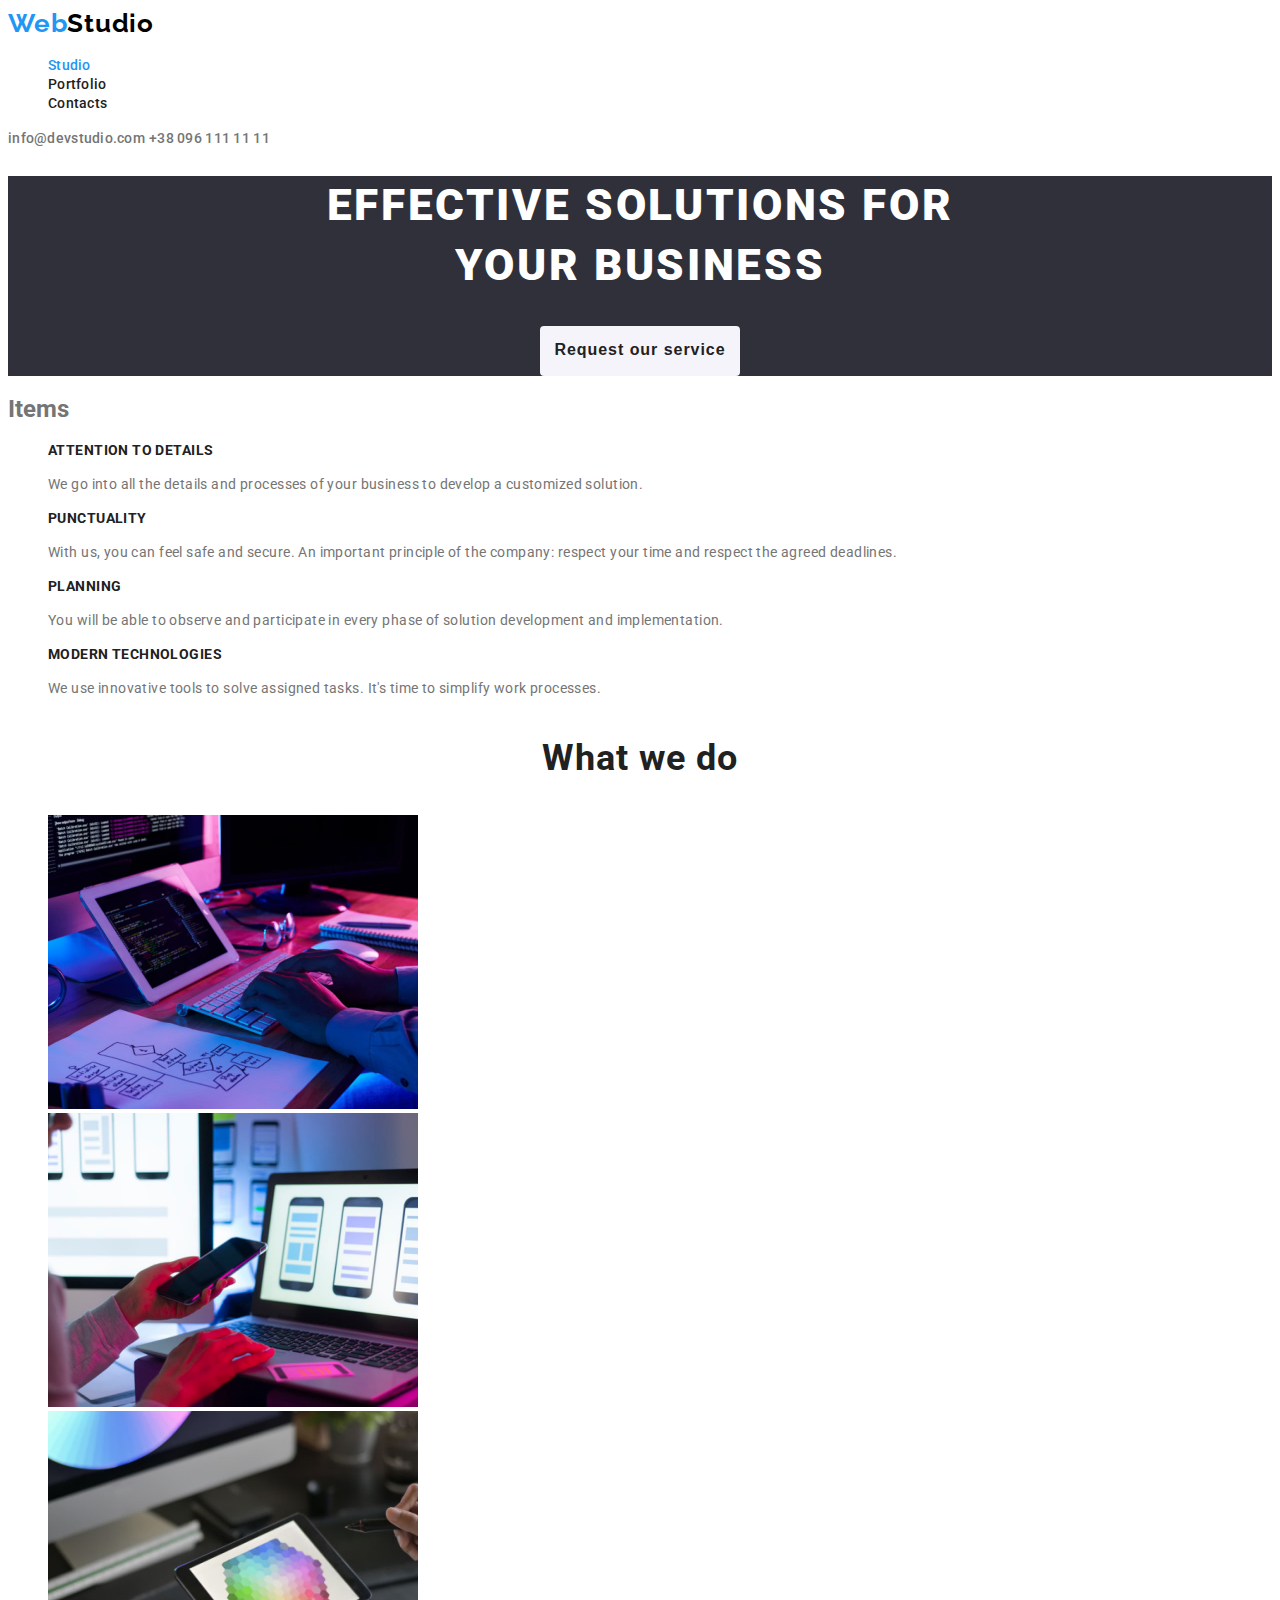
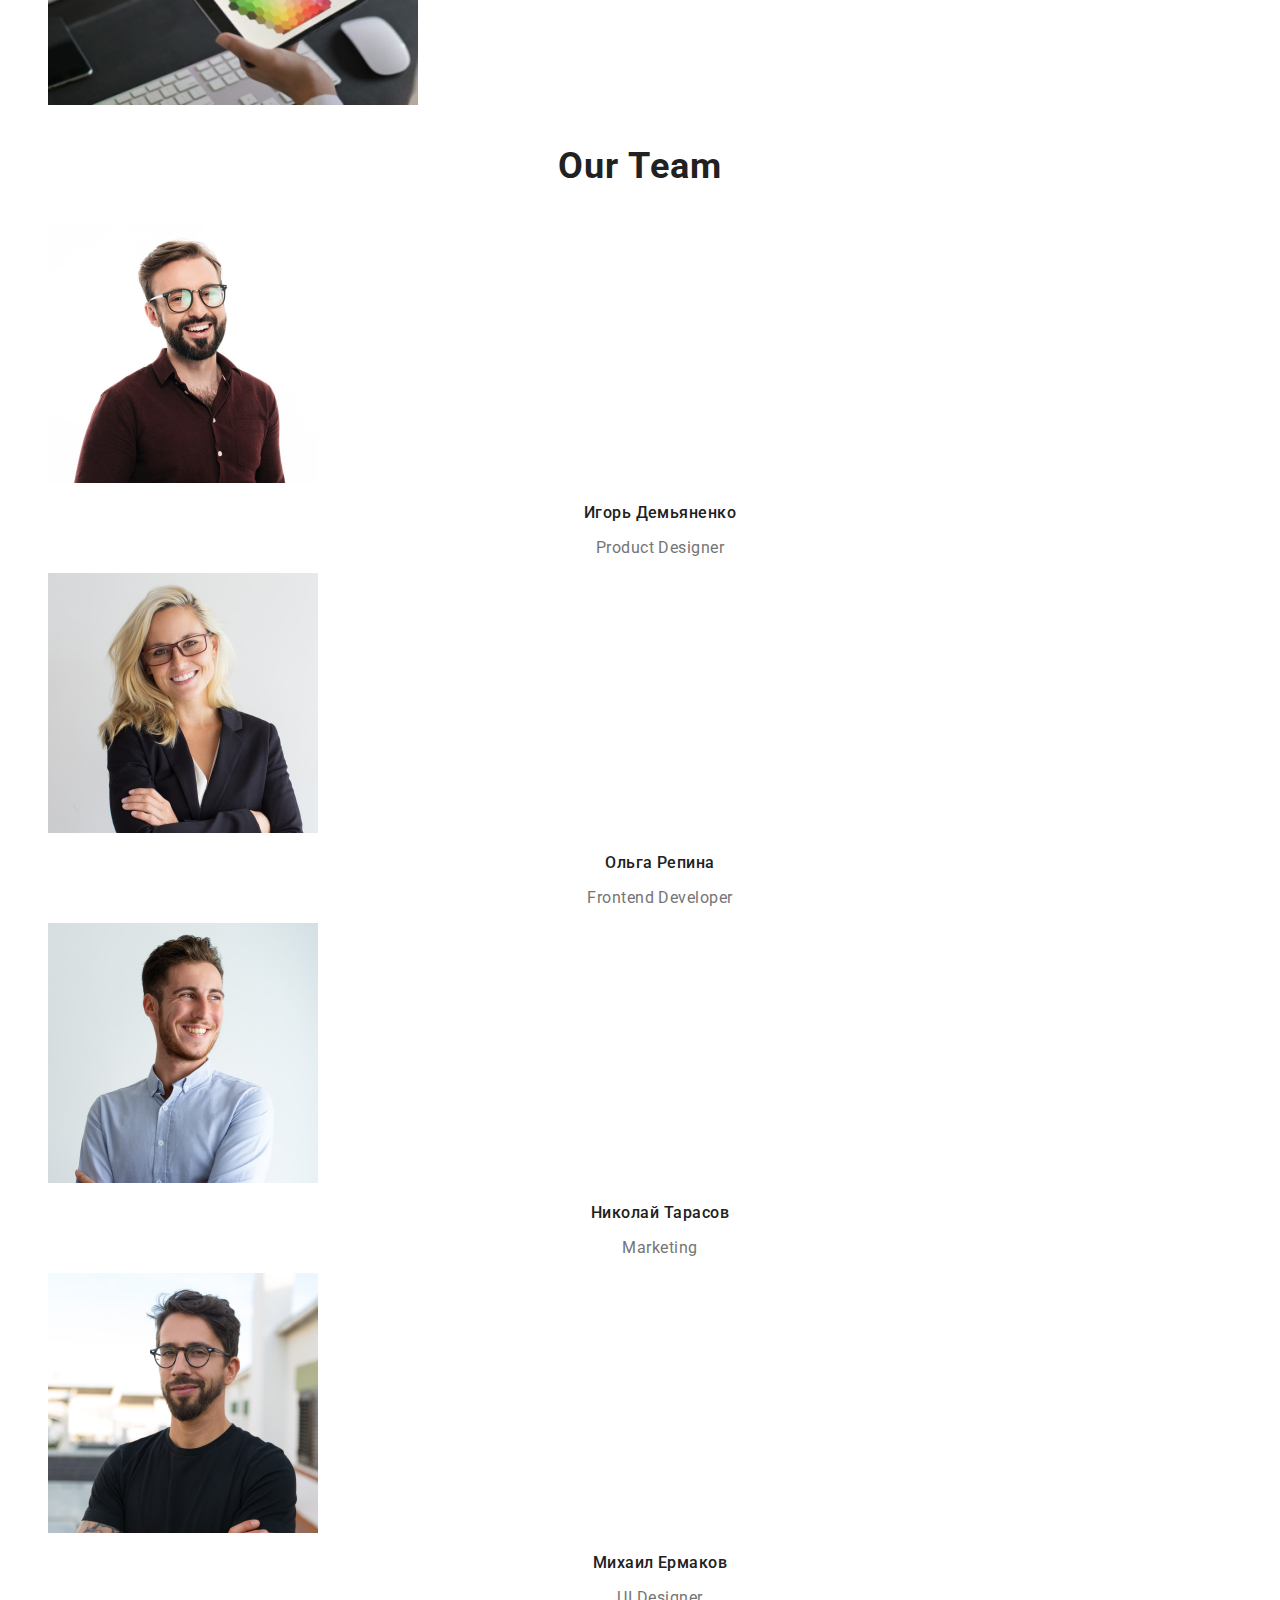
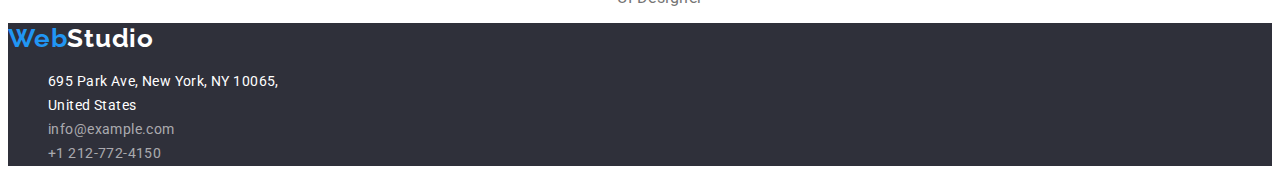
==== index.html @ 669754b2 "were created files for this project" ====
<!DOCTYPE html>
<html lang="en">
  <head>
    <meta charset="UTF-8" />
    <meta http-equiv="X-UA-Compatible" content="IE=edge" />
    <meta name="viewport" content="width=device-width, initial-scale=1.0" />
    <title>Main</title>
    <link
      href="https://fonts.googleapis.com/css2?family=Raleway:wght@700&family=Roboto:wght@400;500;700;900&display=swap"
      rel="stylesheet"
    />
    <link rel="stylesheet" href="./css/styles.css" />
  </head>
  <body>
    <header>
      <nav class="nav-bar">
        <a href="/" class="logo link">Web<span class="studio-top">Studio</span></a>
        <ul class="nav-pages list">
          <li><a href="" class="link current">Studio</a></li>
          <li><a href="./portfolio.html" class="link">Portfolio</a></li>
          <li><a href="" class="link">Contacts</a></li>
        </ul>
      </nav>
      <div class="contacts">
        <a href="mailto:info@devstudio.com" class="link">info@devstudio.com</a>
        <a href="tel:+380961111111" class="link">+38 096 111 11 11</a>
      </div>
    </header>
    <main>
      <div>
        <section class="solutions">
          <h1 class="solutions-title">EFFECTIVE SOLUTIONS FOR <br />YOUR BUSINESS</h1>
          <button type="button" class="btn-service">Request our service</button>
        </section>
      </div>
      <section>
        <h2>Items</h2>
        <ul class="list">
          <li>
            <h3 class="items-title">ATTENTION TO DETAILS</h3>
            <p class="items-description">
              We go into all the details and processes of your business to develop a customized
              solution.
            </p>
          </li>
          <li>
            <h3 class="items-title">PUNCTUALITY</h3>
            <p class="items-description">
              With us, you can feel safe and secure. An important principle of the company: respect
              your time and respect the agreed deadlines.
            </p>
          </li>
          <li>
            <h3 class="items-title">PLANNING</h3>
            <p class="items-description">
              You will be able to observe and participate in every phase of solution development and
              implementation.
            </p>
          </li>
          <li>
            <h3 class="items-title">MODERN TECHNOLOGIES</h3>
            <p class="items-description">
              We use innovative tools to solve assigned tasks. It's time to simplify work processes.
            </p>
          </li>
        </ul>
      </section>
      <section>
        <h2 class="heading-style">What we do</h2>
        <ul class="list">
          <li><img src="./images/pc.jpg" alt="Product Designer" width="370" height="294" /></li>
          <li><img src="./images/smart.jpg" alt="smart" width="370" height="294" /></li>
          <li><img src="./images/tab.jpg" alt="tablet" width="370" height="294" /></li>
        </ul>
      </section>
      <section>
        <h2 class="heading-style">Our Team</h2>
        <ul class="team list">
          <li class="person">
            <img src="./images/proddes.jpg" alt="Product Designer" width="270" height="260" />
            <h3 lang="ru" class="person-name">Игорь Демьяненко</h3>
            <p class="person-prof">Product Designer</p>
          </li>
          <li class="person">
            <img src="./images/frontdev.jpg" alt="Frontend Developer" width="270" height="260" />
            <h3 lang="ru" class="person-name">Ольга Репина</h3>
            <p class="person-prof">Frontend Developer</p>
          </li>
          <li class="person">
            <img src="./images/mark.jpg" alt="Marketing" width="270" height="260" />
            <h3 lang="ru" class="person-name">Николай Тарасов</h3>
            <p class="person-prof">Marketing</p>
          </li>
          <li class="person">
            <img src="./images/ui.jpg" alt="UI Designer" width="270" height="260" />
            <h3 lang="ru" class="person-name">Михаил Ермаков</h3>
            <p class="person-prof">UI Designer</p>
          </li>
        </ul>
      </section>
    </main>
    <footer class="theme">
      <a href="/" class="logo link">Web<span class="studio-bottom">Studio</span></a>
      <address>
        <ul class="info list">
          <li>
            <a
              href="https://goo.gl/maps/yEtKt7MqqouqLtDF9"
              class="add link"
              target="_blank"
              rel="noopener noreferrer"
              >695 Park Ave, New York, NY 10065, <br />
              United States
            </a>
          </li>
          <li><a href="mailto:info@example.com" class="link">info@example.com</a></li>
          <li><a href="tel:+1212-772-4150" class="link">+1 212-772-4150</a></li>
        </ul>
      </address>
    </footer>
  </body>
</html>
---- css/styles.css ----
:root {
  --primary-background-color: #FFFFFF;
  --secondary-background-color: #2F303A;
  --primary-text-color: #757575;
  --title-text-color: #212121;
  --accent-color: #2196F3;
  --logo-color: #000000;
  --button-color:#F5F4FA;
  --footer-comments-color: rgba(255, 255, 255, 0.6);
}




/* general */

body {
  background-color: var(--primary-background-color);
  font-family: Roboto, sans-serif;
  color: var(--primary-text-color);
}

.link {
  text-decoration: none;
}

.list {
  list-style: none;
}




/* header */

.logo {
  font-family: Raleway, Arial;
  color: var(--accent-color);
  font-weight: 700;
  font-size: 26px;
  line-height: 1.19;  
  letter-spacing: 0.03em;
}

.studio-top {
  color: var(--logo-color);
}

.studio-bottom {
  color: var(--primary-background-color);
}

.nav-pages .link{
  color: var(--title-text-color);
  font-weight: 500;
  font-size: 14px;
  line-height: 1.14;
  letter-spacing: 0.02em;
}

.nav-pages .link:hover,
.nav-pages .link:focus {
  color: var(--accent-color);
}

.nav-pages .current {
  color: var(--accent-color);
}

.contacts .link{
  color: inherit;
  font-weight: 500;
  font-size: 14px;
  line-height: 1.14;
  letter-spacing: 0.02em;
}

.contacts .link:hover,
.contacts .link:focus {
  color: var(--accent-color);
}




/* main */

.solutions {
  background-color: var(--secondary-background-color);
  text-align: center;
}

.solutions-title {
  color: var(--primary-background-color);
  font-style: normal;
  font-weight: 900;
  font-size: 44px;
  line-height: 1.36;
  text-align: center;
  letter-spacing: 0.06em;
  
}

.btn-service {
  background: var(--button-color);
  color: var(--title-text-color);
  border-radius: 4px;
  cursor: pointer;
  width: 200px;
  height: 50px;
  border: 0;

  font-weight: 700;
  font-size: 16px;
  line-height: 1.88;
  text-align: center;
  letter-spacing: 0.06em;
}

.btn-service:hover,
.btn-service:focus {
  background: var(--accent-color);
  color: var(--primary-background-color);
  box-shadow: 0px 4px 4px rgba(0, 0, 0, 0.15);
}

.heading-style {
  color: var(--title-text-color);
  font-weight: 700;
  font-size: 36px;
  line-height: 1.51;
  text-align: center;
  letter-spacing: 0.03em;
}

.items-title {
  color: var(--title-text-color);
  font-weight: 700;
  font-size: 14px;
  line-height: 1.14;
  letter-spacing: 0.03em;
}

.items-description {
  font-size: 14px;
  line-height: 1.71;
  letter-spacing: 0.03em;
}

.person-name {
  color: var(--title-text-color);
  font-weight: 500;
  font-size: 16px;
  line-height: 1.19;
  letter-spacing: 0.03em;
  text-align: center;
}

.person-prof {
  font-size: 16px;
  line-height: 1.19;
  text-align: center;
  letter-spacing: 0.03em;
}





/* Portfolio main */

.btn-line .list{
  background: var(--button-color);
  color: var(--title-text-color);
  cursor: pointer;
  border-radius: 4px;
  border: 0;
  height: 38px;

  font-family: inherit;
  font-weight: 500;
  font-size: 16px;
  line-height: 1.63;
  text-align: center;
  letter-spacing: 0.03em;
}

.btn-line .list:hover,
.btn-line .list:focus {
  background: var(--accent-color);
  color: var(--primary-background-color);
  box-shadow: 0px 3px 1px rgba(0, 0, 0, 0.1), 0px 1px 2px rgba(0, 0, 0, 0.08), 0px 2px 2px rgba(0, 0, 0, 0.12);
}

.btn-all {width: 73px;}

.btn-web {width: 128px;}

.btn-apps {width: 145px;}

.btn-design {width: 103px;}

.btn-mark {width: 130px;}


.prod-name {
  color: var(--title-text-color);
  font-style: normal;
  font-weight: 700;
  font-size: 18px;
  line-height: 2;
  letter-spacing: 0.06em;
}

.prod-description {
  font-size: 16px;
  line-height: 1.88;
  letter-spacing: 0.03em;
}




/* footer */

.theme {
  background-color: var(--secondary-background-color);
}


.info .link{
  font-style: normal;
  font-size: 14px;
  line-height: 1.71;
  letter-spacing: 0.03em;
  color: var(--footer-comments-color);
}

.info .link:hover,
.info .link:focus {
  color: var(--accent-color);
}

.add.link {
  color: var(--primary-background-color);
}


/* 
Raleway weight    700
Roboto weight 400 500  700 900

color

main  color: #FFFFFF;

logo & hover, buttons       color: #2196F3; 

nav (original) &heading titles      color: #212121;

header contacts & parag & description   color: #757575;

footer contacts color: rgba(255, 255, 255, 0.6);

*/
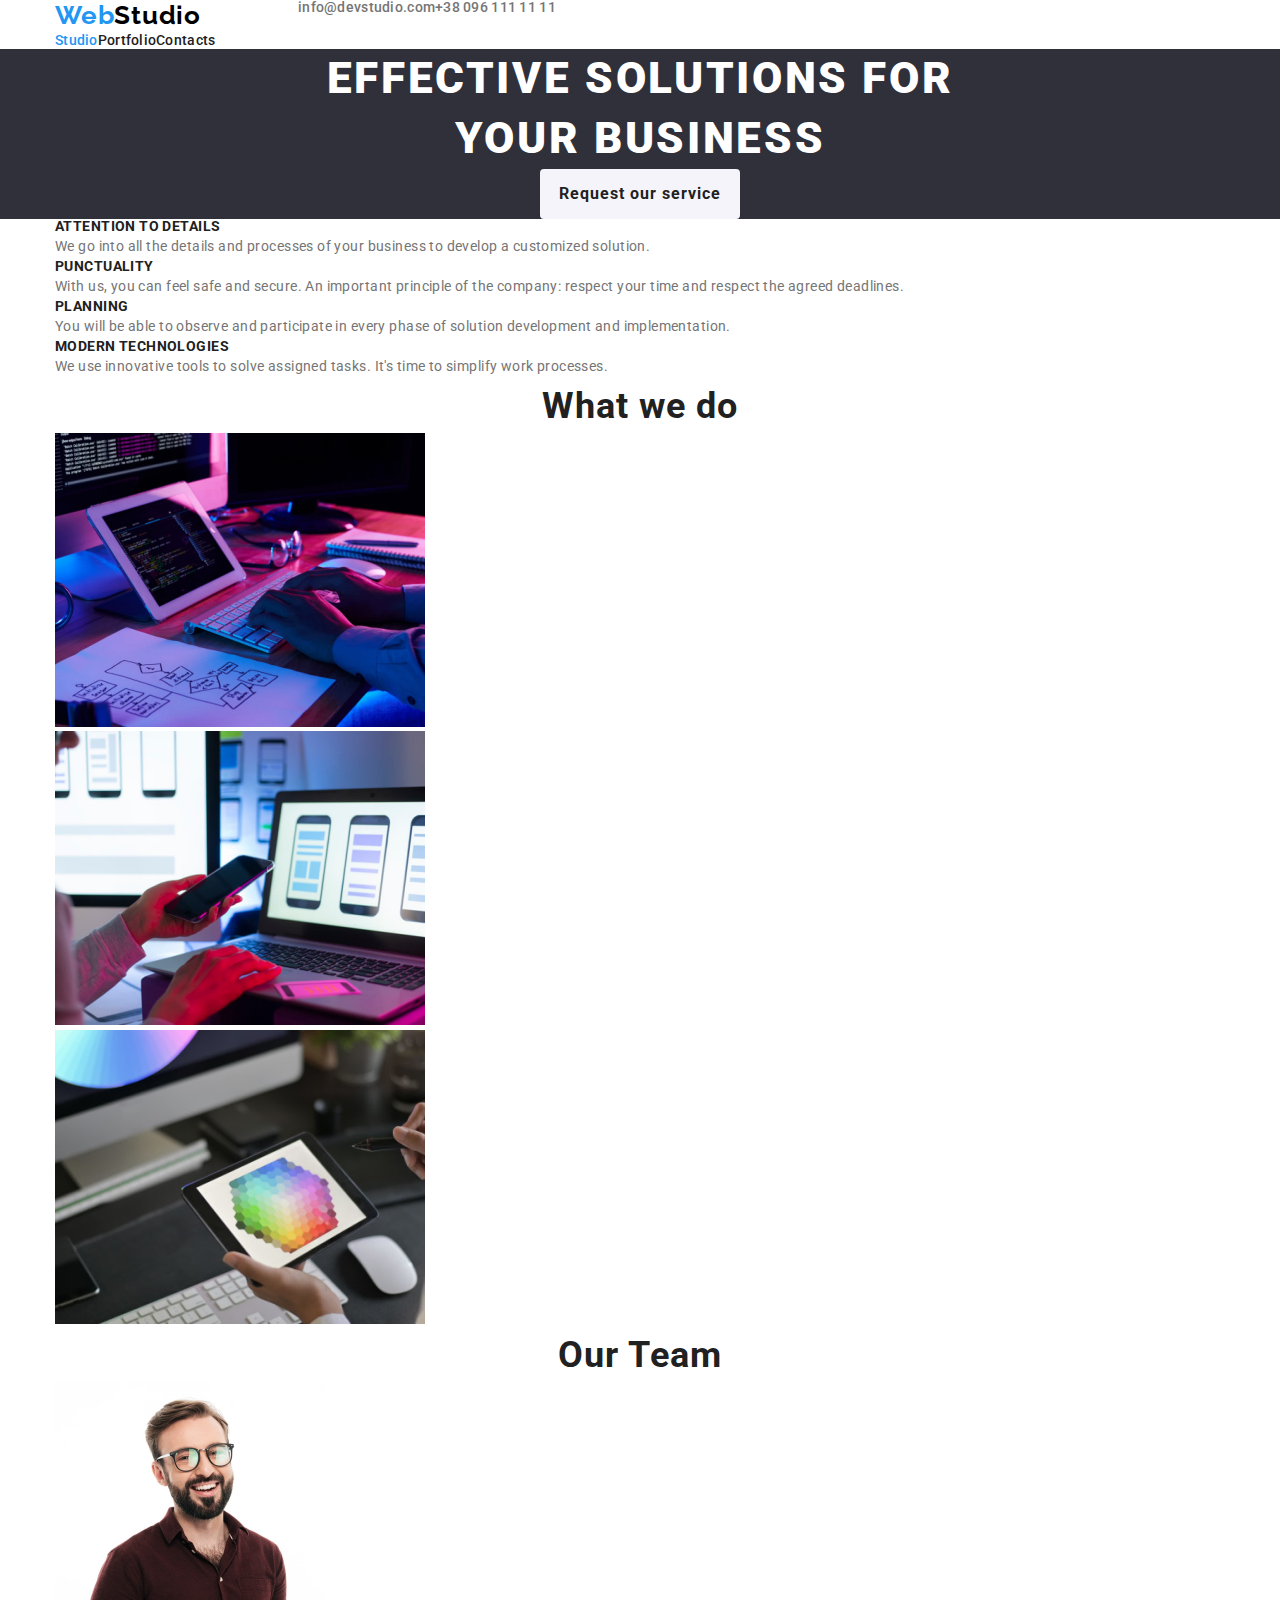
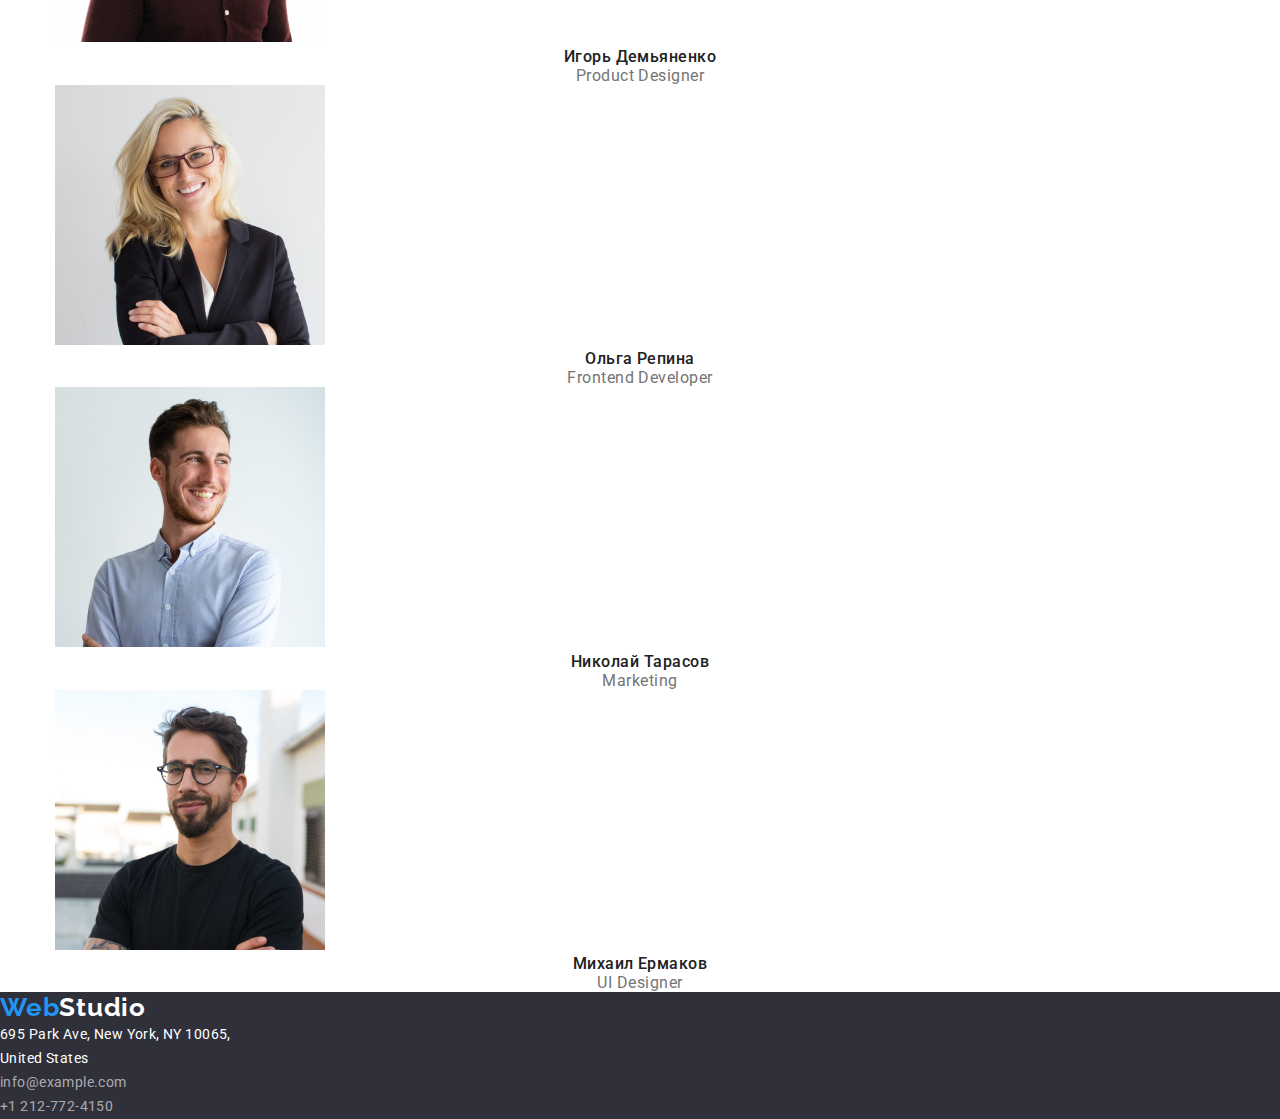
==== commit b6ca55a1: "were created flexboxes for header" ====
--- a/index.html
+++ b/index.html
@@ -9,94 +9,107 @@
       href="https://fonts.googleapis.com/css2?family=Raleway:wght@700&family=Roboto:wght@400;500;700;900&display=swap"
       rel="stylesheet"
     />
+    <link
+      rel="stylesheet"
+      href="https://cdn.jsdelivr.net/npm/modern-normalize@1.1.0/modern-normalize.min.css"
+    />
     <link rel="stylesheet" href="./css/styles.css" />
   </head>
   <body>
-    <header>
-      <nav class="nav-bar">
-        <a href="/" class="logo link">Web<span class="studio-top">Studio</span></a>
-        <ul class="nav-pages list">
-          <li><a href="" class="link current">Studio</a></li>
-          <li><a href="./portfolio.html" class="link">Portfolio</a></li>
-          <li><a href="" class="link">Contacts</a></li>
-        </ul>
-      </nav>
-      <div class="contacts">
-        <a href="mailto:info@devstudio.com" class="link">info@devstudio.com</a>
-        <a href="tel:+380961111111" class="link">+38 096 111 11 11</a>
+    <header class="header-panel">
+      <div class="header-nav container">
+        <nav class="nav-bar">
+          <a href="/" class="logo link">Web<span class="studio-top">Studio</span></a>
+          <ul class="nav-pages list">
+            <li><a href="" class="link current">Studio</a></li>
+            <li><a href="./portfolio.html" class="link">Portfolio</a></li>
+            <li><a href="" class="link">Contacts</a></li>
+          </ul>
+        </nav>
+        <div class="contacts">
+          <a href="mailto:info@devstudio.com" class="link">info@devstudio.com</a>
+          <a href="tel:+380961111111" class="link">+38 096 111 11 11</a>
+        </div>
       </div>
     </header>
     <main>
-      <div>
-        <section class="solutions">
+      <div class="solutions">
+        <section class="solutions-section container">
           <h1 class="solutions-title">EFFECTIVE SOLUTIONS FOR <br />YOUR BUSINESS</h1>
           <button type="button" class="btn-service">Request our service</button>
         </section>
       </div>
       <section>
-        <h2>Items</h2>
-        <ul class="list">
-          <li>
-            <h3 class="items-title">ATTENTION TO DETAILS</h3>
-            <p class="items-description">
-              We go into all the details and processes of your business to develop a customized
-              solution.
-            </p>
-          </li>
-          <li>
-            <h3 class="items-title">PUNCTUALITY</h3>
-            <p class="items-description">
-              With us, you can feel safe and secure. An important principle of the company: respect
-              your time and respect the agreed deadlines.
-            </p>
-          </li>
-          <li>
-            <h3 class="items-title">PLANNING</h3>
-            <p class="items-description">
-              You will be able to observe and participate in every phase of solution development and
-              implementation.
-            </p>
-          </li>
-          <li>
-            <h3 class="items-title">MODERN TECHNOLOGIES</h3>
-            <p class="items-description">
-              We use innovative tools to solve assigned tasks. It's time to simplify work processes.
-            </p>
-          </li>
-        </ul>
+        <div class="container">
+          <h2 class="visually-hidden">Items</h2>
+          <ul class="list">
+            <li>
+              <h3 class="items-title">ATTENTION TO DETAILS</h3>
+              <p class="items-description">
+                We go into all the details and processes of your business to develop a customized
+                solution.
+              </p>
+            </li>
+            <li>
+              <h3 class="items-title">PUNCTUALITY</h3>
+              <p class="items-description">
+                With us, you can feel safe and secure. An important principle of the company:
+                respect your time and respect the agreed deadlines.
+              </p>
+            </li>
+            <li>
+              <h3 class="items-title">PLANNING</h3>
+              <p class="items-description">
+                You will be able to observe and participate in every phase of solution development
+                and implementation.
+              </p>
+            </li>
+            <li>
+              <h3 class="items-title">MODERN TECHNOLOGIES</h3>
+              <p class="items-description">
+                We use innovative tools to solve assigned tasks. It's time to simplify work
+                processes.
+              </p>
+            </li>
+          </ul>
+        </div>
       </section>
       <section>
-        <h2 class="heading-style">What we do</h2>
-        <ul class="list">
-          <li><img src="./images/pc.jpg" alt="Product Designer" width="370" height="294" /></li>
-          <li><img src="./images/smart.jpg" alt="smart" width="370" height="294" /></li>
-          <li><img src="./images/tab.jpg" alt="tablet" width="370" height="294" /></li>
-        </ul>
+        <div class="container">
+          <h2 class="heading-style">What we do</h2>
+          <ul class="list">
+            <li><img src="./images/pc.jpg" alt="Product Designer" width="370" height="294" /></li>
+            <li><img src="./images/smart.jpg" alt="smart" width="370" height="294" /></li>
+            <li><img src="./images/tab.jpg" alt="tablet" width="370" height="294" /></li>
+          </ul>
+        </div>
       </section>
       <section>
-        <h2 class="heading-style">Our Team</h2>
-        <ul class="team list">
-          <li class="person">
-            <img src="./images/proddes.jpg" alt="Product Designer" width="270" height="260" />
-            <h3 lang="ru" class="person-name">Игорь Демьяненко</h3>
-            <p class="person-prof">Product Designer</p>
-          </li>
-          <li class="person">
-            <img src="./images/frontdev.jpg" alt="Frontend Developer" width="270" height="260" />
-            <h3 lang="ru" class="person-name">Ольга Репина</h3>
-            <p class="person-prof">Frontend Developer</p>
-          </li>
-          <li class="person">
-            <img src="./images/mark.jpg" alt="Marketing" width="270" height="260" />
-            <h3 lang="ru" class="person-name">Николай Тарасов</h3>
-            <p class="person-prof">Marketing</p>
-          </li>
-          <li class="person">
-            <img src="./images/ui.jpg" alt="UI Designer" width="270" height="260" />
-            <h3 lang="ru" class="person-name">Михаил Ермаков</h3>
-            <p class="person-prof">UI Designer</p>
-          </li>
-        </ul>
+        <div class="container">
+          <h2 class="heading-style">Our Team</h2>
+          <ul class="team list">
+            <li class="person">
+              <img src="./images/proddes.jpg" alt="Product Designer" width="270" height="260" />
+              <h3 lang="ru" class="person-name">Игорь Демьяненко</h3>
+              <p class="person-prof">Product Designer</p>
+            </li>
+            <li class="person">
+              <img src="./images/frontdev.jpg" alt="Frontend Developer" width="270" height="260" />
+              <h3 lang="ru" class="person-name">Ольга Репина</h3>
+              <p class="person-prof">Frontend Developer</p>
+            </li>
+            <li class="person">
+              <img src="./images/mark.jpg" alt="Marketing" width="270" height="260" />
+              <h3 lang="ru" class="person-name">Николай Тарасов</h3>
+              <p class="person-prof">Marketing</p>
+            </li>
+            <li class="person">
+              <img src="./images/ui.jpg" alt="UI Designer" width="270" height="260" />
+              <h3 lang="ru" class="person-name">Михаил Ермаков</h3>
+              <p class="person-prof">UI Designer</p>
+            </li>
+          </ul>
+        </div>
       </section>
     </main>
     <footer class="theme">
--- a/css/styles.css
+++ b/css/styles.css
@@ -20,6 +20,38 @@
   color: var(--primary-text-color);
 }
 
+h1,
+h2,
+h3,
+h4,
+h5,
+h6,
+p {
+  margin-top: 0;
+  margin-bottom: 0;
+}
+
+ul,
+ol {
+  margin-top: 0;
+  margin-bottom: 0;
+  padding-left: 0;
+}
+
+.visually-hidden {
+  position: absolute;
+  width: 1px;
+  height: 1px;
+  margin: -1px;
+  border: 0;
+  padding: 0;
+
+  white-space: nowrap;
+  clip-path: inset(100%);
+  clip: rect(0 0 0 0);
+  overflow: hidden;
+}
+
 .link {
   text-decoration: none;
 }
@@ -28,6 +60,22 @@
   list-style: none;
 }
 
+.container {
+  width: 1200px;
+  padding-left: 15px;
+  padding-right: 15px;
+  margin-left: auto;
+  margin-right: auto;
+}
+
+/* button {
+  cursor: pointer;
+}
+
+img {
+  display: block;
+} */
+
 
 
 
@@ -40,6 +88,8 @@
   font-size: 26px;
   line-height: 1.19;  
   letter-spacing: 0.03em;
+
+  margin-right: 97px;
 }
 
 .studio-top {
@@ -50,6 +100,15 @@
   color: var(--primary-background-color);
 }
 
+.header-nav {
+  display: flex;
+}
+
+.nav-pages {
+  display: flex;
+
+}
+
 .nav-pages .link{
   color: var(--title-text-color);
   font-weight: 500;
@@ -65,6 +124,10 @@
 
 .nav-pages .current {
   color: var(--accent-color);
+}
+
+.contacts {
+  display: flex;
 }
 
 .contacts .link{
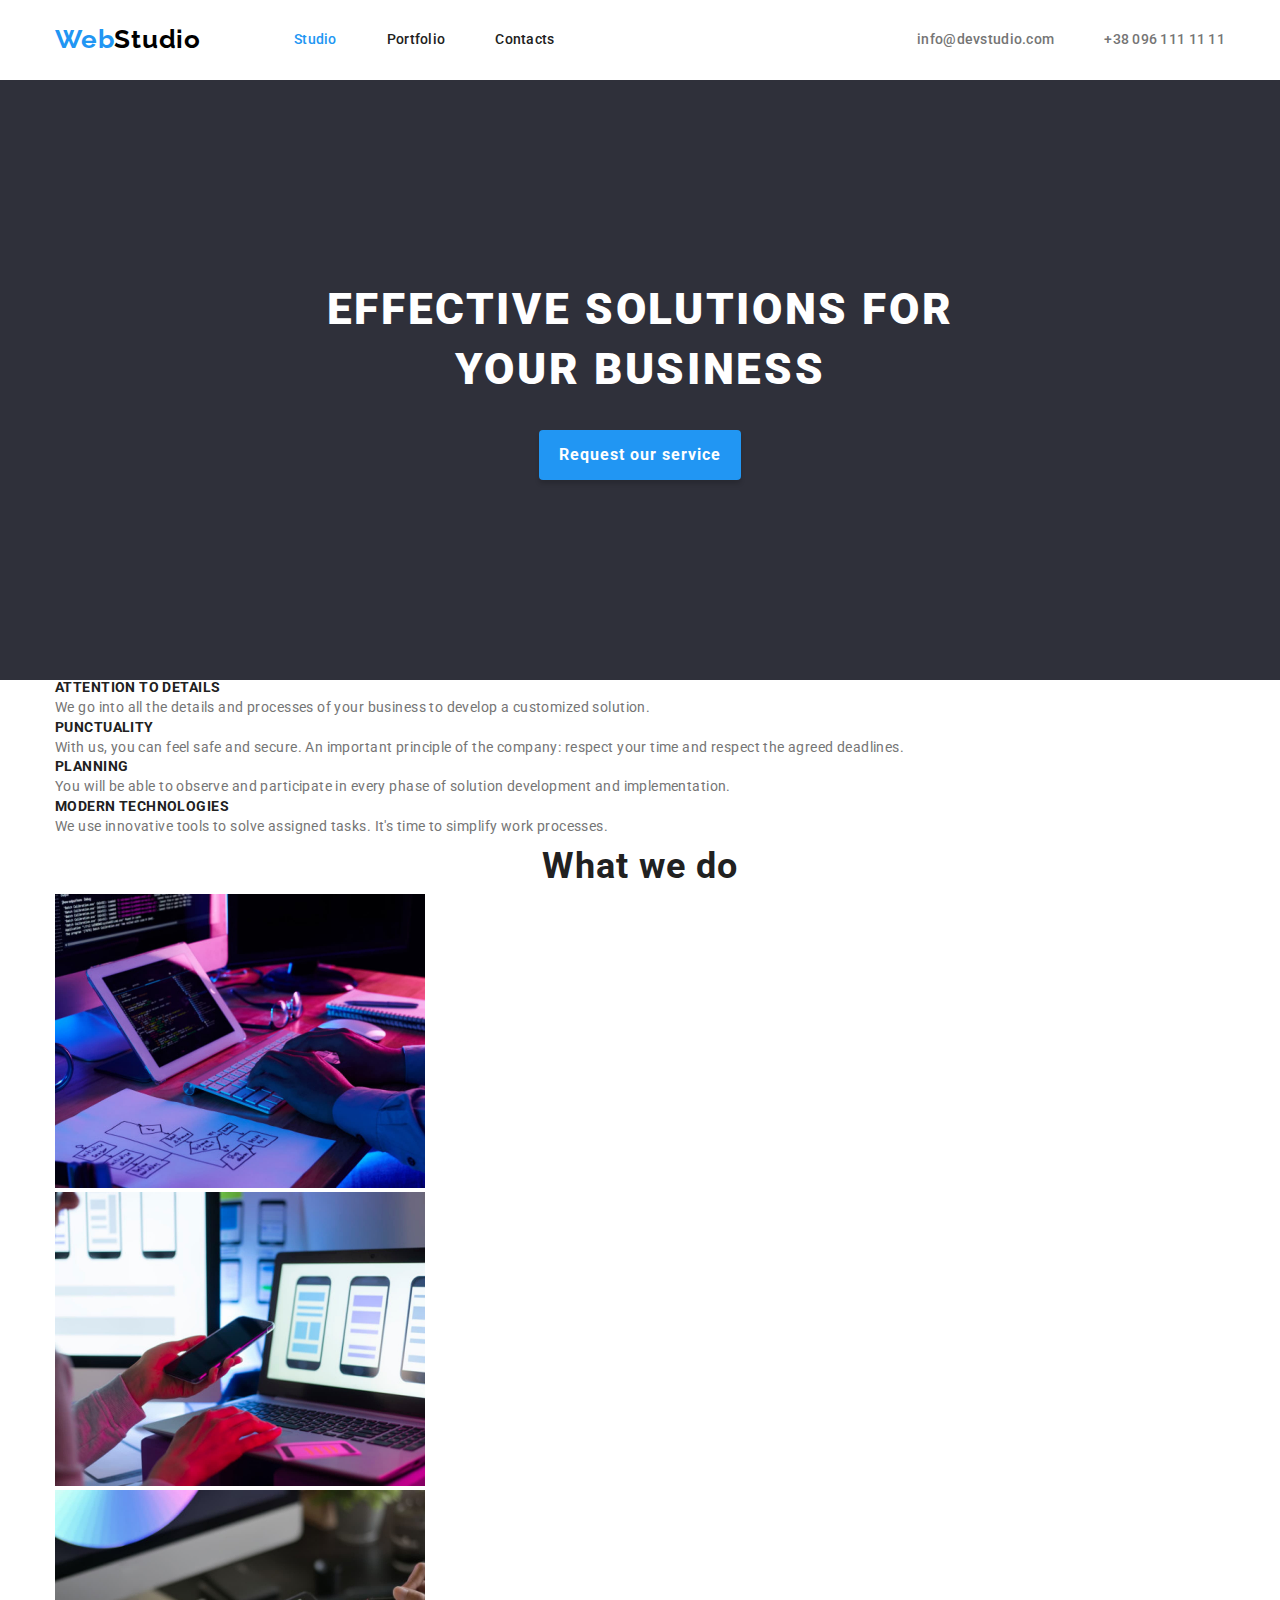
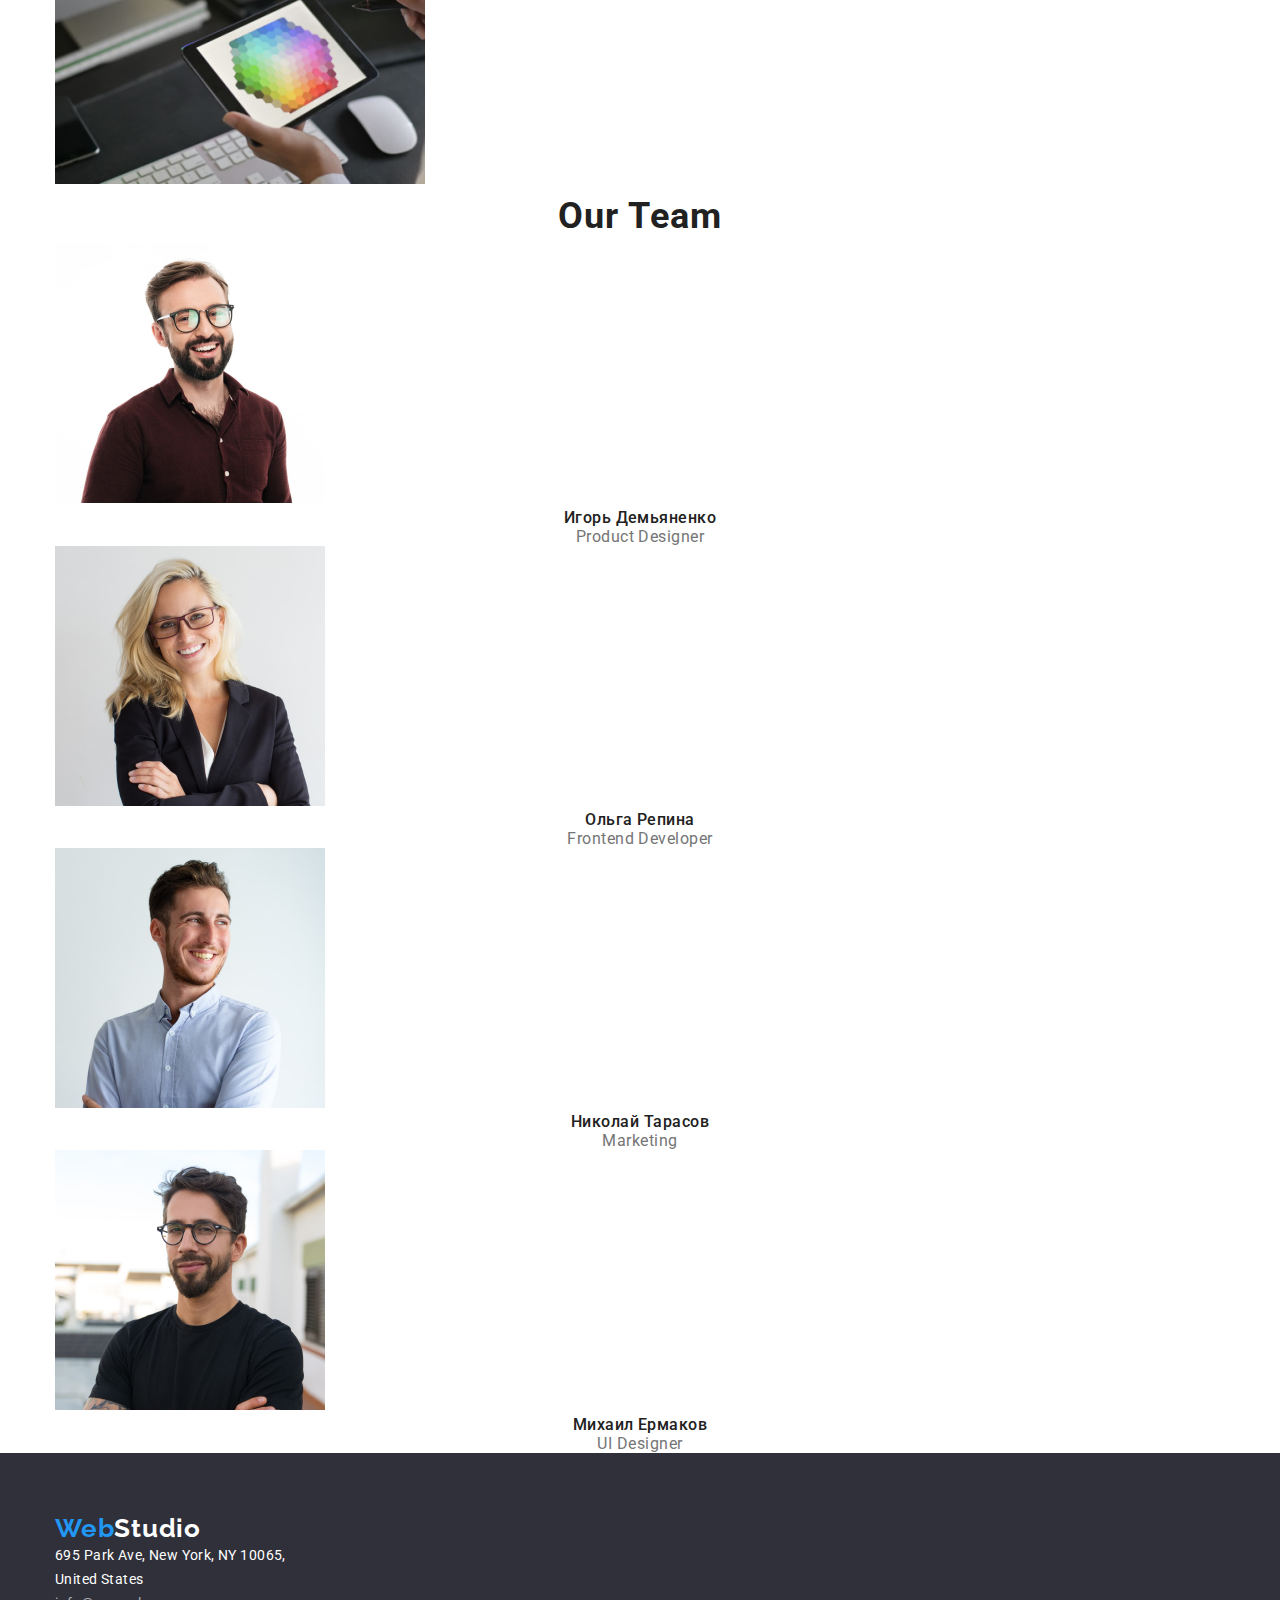
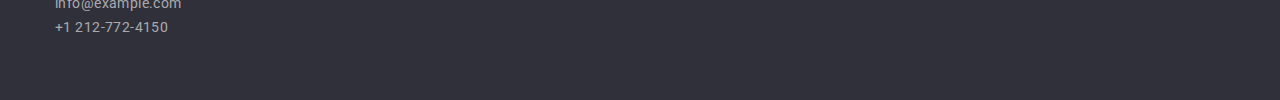
==== commit d0ec8074: "were updated header and footer" ====
--- a/index.html
+++ b/index.html
@@ -21,21 +21,25 @@
         <nav class="nav-bar">
           <a href="/" class="logo link">Web<span class="studio-top">Studio</span></a>
           <ul class="nav-pages list">
-            <li><a href="" class="link current">Studio</a></li>
-            <li><a href="./portfolio.html" class="link">Portfolio</a></li>
-            <li><a href="" class="link">Contacts</a></li>
+            <li class="nav-item"><a href="" class="link current">Studio</a></li>
+            <li class="nav-item"><a href="./portfolio.html" class="link">Portfolio</a></li>
+            <li class="nav-item"><a href="" class="link">Contacts</a></li>
           </ul>
         </nav>
-        <div class="contacts">
-          <a href="mailto:info@devstudio.com" class="link">info@devstudio.com</a>
-          <a href="tel:+380961111111" class="link">+38 096 111 11 11</a>
-        </div>
+        <ul class="contacts list">
+          <li class="contacts-mail">
+            <a href="mailto:info@devstudio.com" class="link">info@devstudio.com</a>
+          </li>
+          <li class="contacts-tel">
+            <a href="tel:+380961111111" class="link">+38 096 111 11 11</a>
+          </li>
+        </ul>
       </div>
     </header>
     <main>
       <div class="solutions">
         <section class="solutions-section container">
-          <h1 class="solutions-title">EFFECTIVE SOLUTIONS FOR <br />YOUR BUSINESS</h1>
+          <h1 class="solutions-title">EFFECTIVE SOLUTIONS FOR YOUR BUSINESS</h1>
           <button type="button" class="btn-service">Request our service</button>
         </section>
       </div>
@@ -112,24 +116,26 @@
         </div>
       </section>
     </main>
-    <footer class="theme">
-      <a href="/" class="logo link">Web<span class="studio-bottom">Studio</span></a>
-      <address>
-        <ul class="info list">
-          <li>
-            <a
-              href="https://goo.gl/maps/yEtKt7MqqouqLtDF9"
-              class="add link"
-              target="_blank"
-              rel="noopener noreferrer"
-              >695 Park Ave, New York, NY 10065, <br />
-              United States
-            </a>
-          </li>
-          <li><a href="mailto:info@example.com" class="link">info@example.com</a></li>
-          <li><a href="tel:+1212-772-4150" class="link">+1 212-772-4150</a></li>
-        </ul>
-      </address>
+    <footer class="footer-side">
+      <div class="footer-studio container">
+        <a href="/" class="logo link">Web<span class="studio-bottom">Studio</span></a>
+        <address>
+          <ul class="info list">
+            <li>
+              <a
+                href="https://goo.gl/maps/yEtKt7MqqouqLtDF9"
+                class="add link"
+                target="_blank"
+                rel="noopener noreferrer"
+                >695 Park Ave, New York, NY 10065, <br />
+                United States
+              </a>
+            </li>
+            <li><a href="mailto:info@example.com" class="link">info@example.com</a></li>
+            <li><a href="tel:+1212-772-4150" class="link">+1 212-772-4150</a></li>
+          </ul>
+        </address>
+      </div>
     </footer>
   </body>
 </html>
--- a/css/styles.css
+++ b/css/styles.css
@@ -4,6 +4,7 @@
   --primary-text-color: #757575;
   --title-text-color: #212121;
   --accent-color: #2196F3;
+  --accent-button-color:#188CE8;
   --logo-color: #000000;
   --button-color:#F5F4FA;
   --footer-comments-color: rgba(255, 255, 255, 0.6);
@@ -81,6 +82,12 @@
 
 /* header */
 
+.header-panel {
+  padding-top: 24px;
+  padding-bottom: 25px;
+
+}
+
 .logo {
   font-family: Raleway, Arial;
   color: var(--accent-color);
@@ -89,24 +96,22 @@
   line-height: 1.19;  
   letter-spacing: 0.03em;
 
-  margin-right: 97px;
+  margin-right: 93px;
 }
 
 .studio-top {
   color: var(--logo-color);
 }
 
-.studio-bottom {
-  color: var(--primary-background-color);
-}
-
 .header-nav {
   display: flex;
-}
+  align-items: center;
+}
+
 
 .nav-pages {
   display: flex;
-
+  align-items: center;
 }
 
 .nav-pages .link{
@@ -126,8 +131,23 @@
   color: var(--accent-color);
 }
 
+.nav-item:not(:last-child) {
+  margin-right: 50px;
+}
+
+.nav-bar {
+  display: flex;
+  align-items: center;
+}
+
 .contacts {
   display: flex;
+  align-items: center;
+  margin-left: auto;
+}
+
+.contacts-mail {
+  margin-right: 50px;
 }
 
 .contacts .link{
@@ -153,25 +173,31 @@
   text-align: center;
 }
 
+.solutions-section {
+  padding-top: 200px;
+  padding-bottom: 200px;
+  width: 696px;
+}
+
 .solutions-title {
   color: var(--primary-background-color);
   font-style: normal;
   font-weight: 900;
   font-size: 44px;
-  line-height: 1.36;
-  text-align: center;
+  line-height: 1.36; 
   letter-spacing: 0.06em;
-  
+  margin-bottom: 30px;
 }
 
 .btn-service {
-  background: var(--button-color);
-  color: var(--title-text-color);
+  background: var(--accent-color);
+  color: var(--primary-background-color);
   border-radius: 4px;
   cursor: pointer;
-  width: 200px;
-  height: 50px;
+  padding: 10px 20px;
+  box-shadow: 0px 4px 4px rgba(0, 0, 0, 0.15);
   border: 0;
+  min-width: 200px;
 
   font-weight: 700;
   font-size: 16px;
@@ -182,9 +208,7 @@
 
 .btn-service:hover,
 .btn-service:focus {
-  background: var(--accent-color);
-  color: var(--primary-background-color);
-  box-shadow: 0px 4px 4px rgba(0, 0, 0, 0.15);
+  background: var(--accent-button-color);
 }
 
 .heading-style {
@@ -286,10 +310,18 @@
 
 /* footer */
 
-.theme {
+.studio-bottom {
+  color: var(--primary-background-color);
+}
+
+.footer-side {
   background-color: var(--secondary-background-color);
 }
 
+.footer-studio {
+  padding-top: 60px;
+  padding-bottom: 60px;
+}
 
 .info .link{
   font-style: normal;
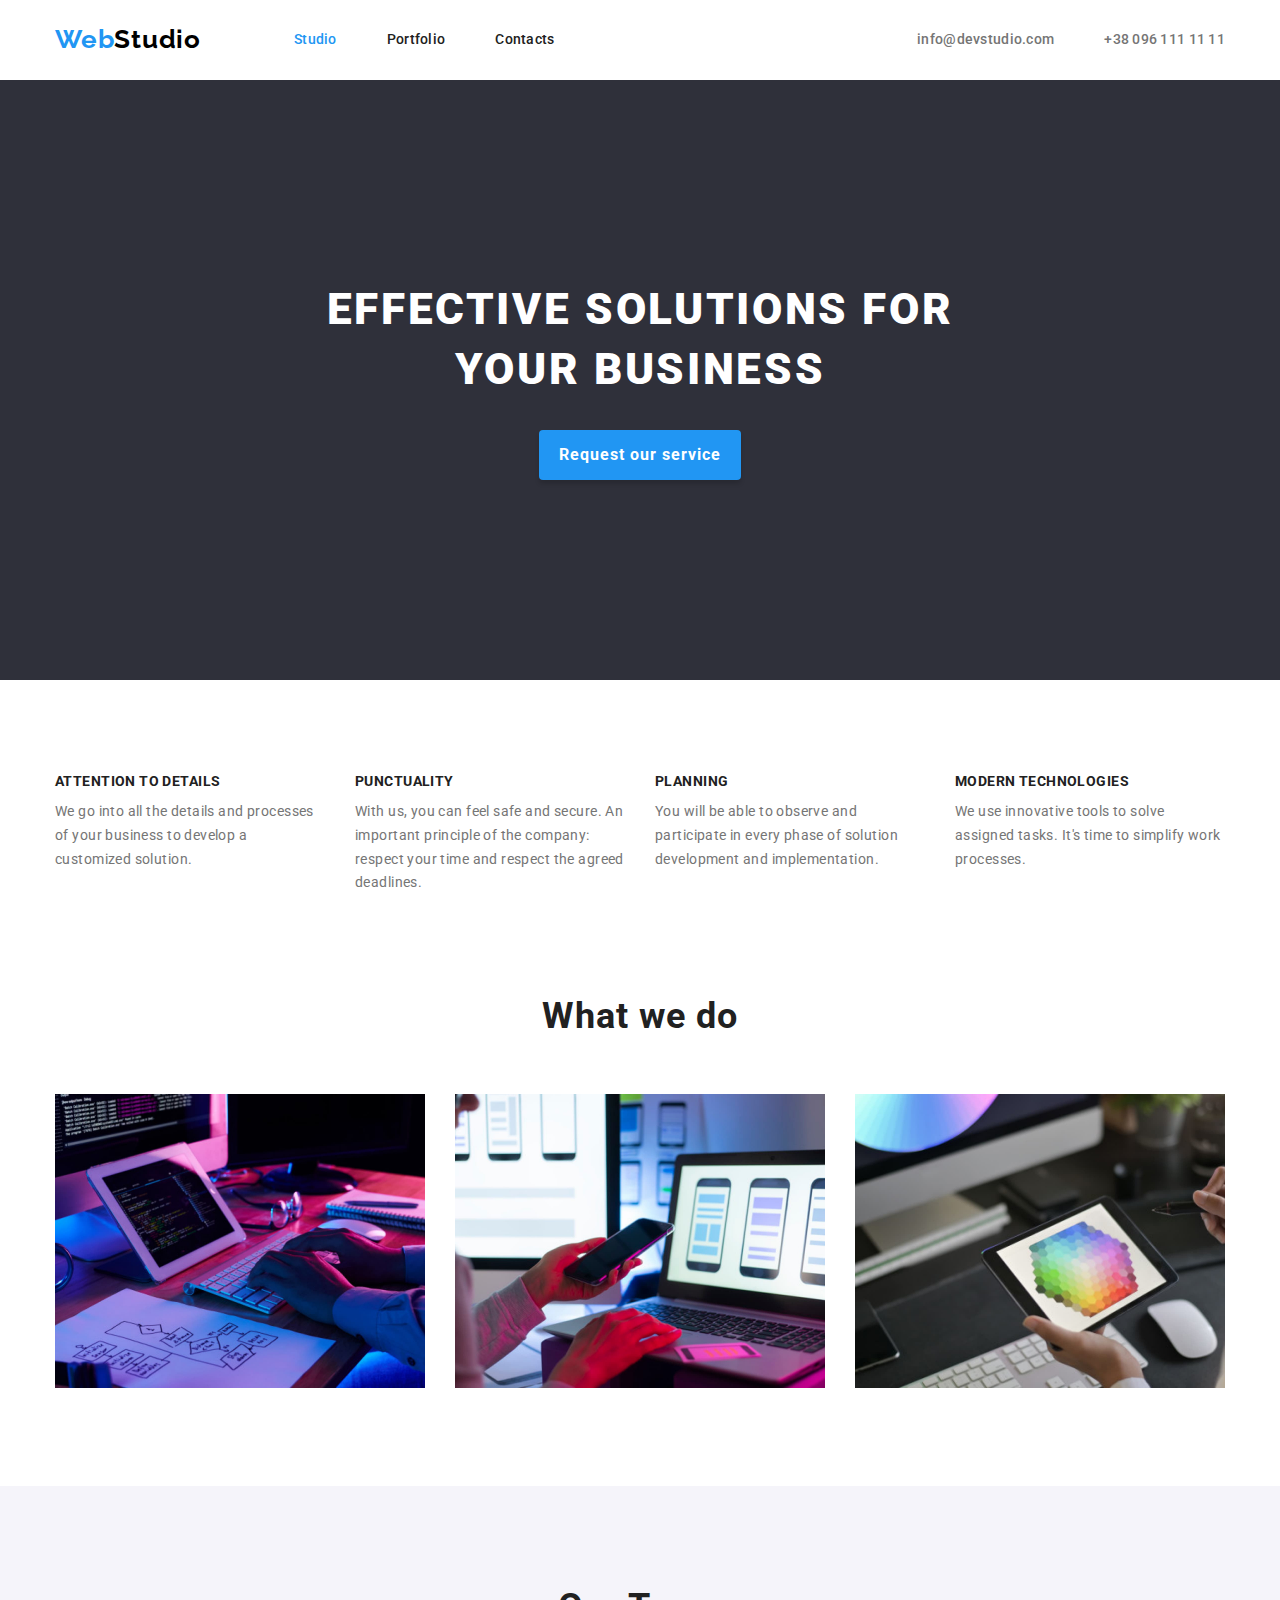
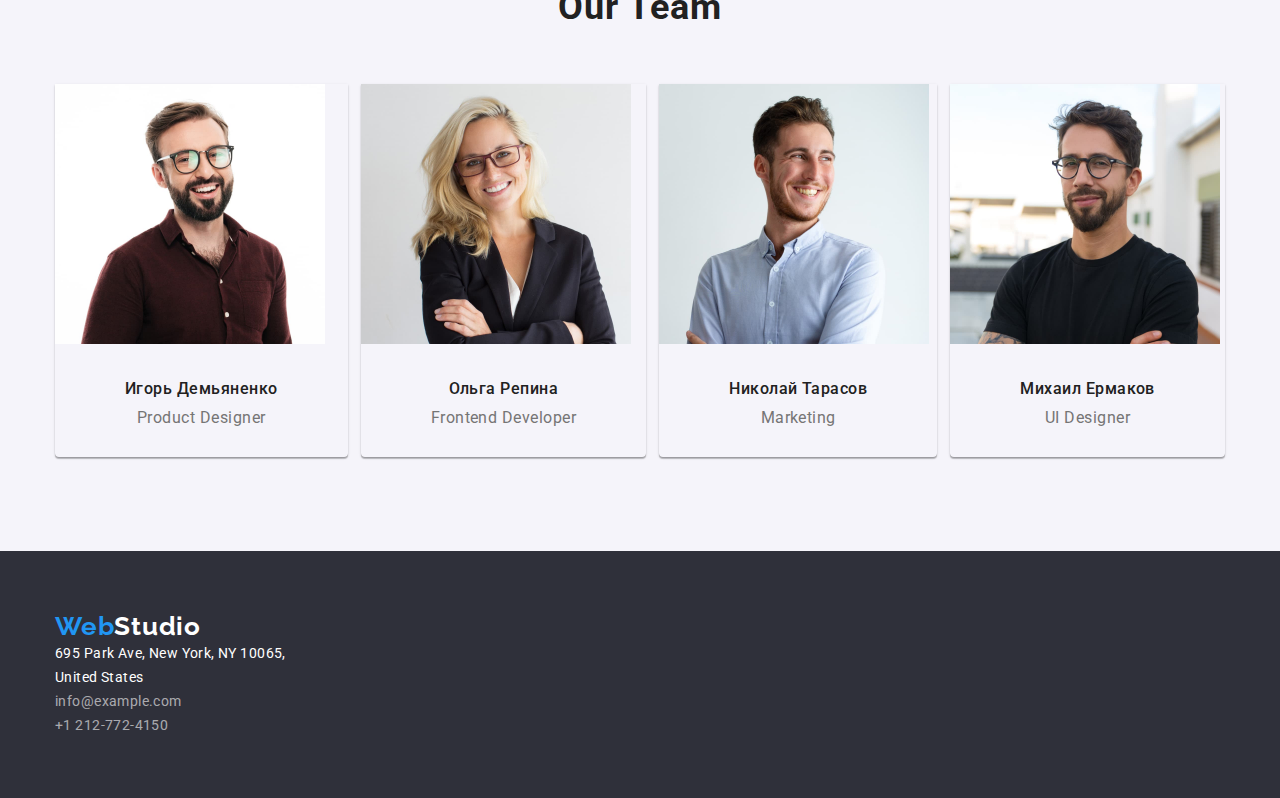
==== commit 0b48b12f: "updates were applied" ====
--- a/index.html
+++ b/index.html
@@ -43,32 +43,32 @@
           <button type="button" class="btn-service">Request our service</button>
         </section>
       </div>
-      <section>
+      <section class="items">
         <div class="container">
           <h2 class="visually-hidden">Items</h2>
-          <ul class="list">
-            <li>
+          <ul class="items-card list">
+            <li class="items-indent">
               <h3 class="items-title">ATTENTION TO DETAILS</h3>
               <p class="items-description">
                 We go into all the details and processes of your business to develop a customized
                 solution.
               </p>
             </li>
-            <li>
+            <li class="items-indent">
               <h3 class="items-title">PUNCTUALITY</h3>
               <p class="items-description">
                 With us, you can feel safe and secure. An important principle of the company:
                 respect your time and respect the agreed deadlines.
               </p>
             </li>
-            <li>
+            <li class="items-indent">
               <h3 class="items-title">PLANNING</h3>
               <p class="items-description">
                 You will be able to observe and participate in every phase of solution development
                 and implementation.
               </p>
             </li>
-            <li>
+            <li class="items-indent">
               <h3 class="items-title">MODERN TECHNOLOGIES</h3>
               <p class="items-description">
                 We use innovative tools to solve assigned tasks. It's time to simplify work
@@ -78,39 +78,47 @@
           </ul>
         </div>
       </section>
-      <section>
+      <section class="gadgets">
         <div class="container">
           <h2 class="heading-style">What we do</h2>
-          <ul class="list">
+          <ul class="gadgets-list list">
             <li><img src="./images/pc.jpg" alt="Product Designer" width="370" height="294" /></li>
             <li><img src="./images/smart.jpg" alt="smart" width="370" height="294" /></li>
             <li><img src="./images/tab.jpg" alt="tablet" width="370" height="294" /></li>
           </ul>
         </div>
       </section>
-      <section>
+      <section class="team-section">
         <div class="container">
           <h2 class="heading-style">Our Team</h2>
           <ul class="team list">
             <li class="person">
               <img src="./images/proddes.jpg" alt="Product Designer" width="270" height="260" />
-              <h3 lang="ru" class="person-name">Игорь Демьяненко</h3>
-              <p class="person-prof">Product Designer</p>
+              <div class="person-text">
+                <h3 lang="ru" class="person-name">Игорь Демьяненко</h3>
+                <p class="person-prof">Product Designer</p>
+              </div>
             </li>
             <li class="person">
               <img src="./images/frontdev.jpg" alt="Frontend Developer" width="270" height="260" />
-              <h3 lang="ru" class="person-name">Ольга Репина</h3>
-              <p class="person-prof">Frontend Developer</p>
+              <div class="person-text">
+                <h3 lang="ru" class="person-name">Ольга Репина</h3>
+                <p class="person-prof">Frontend Developer</p>
+              </div>
             </li>
             <li class="person">
               <img src="./images/mark.jpg" alt="Marketing" width="270" height="260" />
-              <h3 lang="ru" class="person-name">Николай Тарасов</h3>
-              <p class="person-prof">Marketing</p>
+              <div class="person-text">
+                <h3 lang="ru" class="person-name">Николай Тарасов</h3>
+                <p class="person-prof">Marketing</p>
+              </div>
             </li>
             <li class="person">
               <img src="./images/ui.jpg" alt="UI Designer" width="270" height="260" />
-              <h3 lang="ru" class="person-name">Михаил Ермаков</h3>
-              <p class="person-prof">UI Designer</p>
+              <div class="person-text">
+                <h3 lang="ru" class="person-name">Михаил Ермаков</h3>
+                <p class="person-prof">UI Designer</p>
+              </div>
             </li>
           </ul>
         </div>
--- a/css/styles.css
+++ b/css/styles.css
@@ -1,12 +1,14 @@
 :root {
   --primary-background-color: #FFFFFF;
   --secondary-background-color: #2F303A;
+  --portfolio-background-color:#E5E5E5;
   --primary-text-color: #757575;
   --title-text-color: #212121;
   --accent-color: #2196F3;
   --accent-button-color:#188CE8;
   --logo-color: #000000;
   --button-color:#F5F4FA;
+  --portfolio-line: #ECECEC;
   --footer-comments-color: rgba(255, 255, 255, 0.6);
 }
 
@@ -19,6 +21,10 @@
   background-color: var(--primary-background-color);
   font-family: Roboto, sans-serif;
   color: var(--primary-text-color);
+}
+
+.portfolio-background {
+  background-color: var(--portfolio-background-color);
 }
 
 h1,
@@ -69,6 +75,18 @@
   margin-right: auto;
 }
 
+section {
+  padding-top: 94px;
+  padding-bottom: 94px;
+}
+
+.items {
+  padding-bottom: 47px;
+}
+
+.gadgets {
+  padding-top: 47px;
+}
 /* button {
   cursor: pointer;
 }
@@ -85,7 +103,10 @@
 .header-panel {
   padding-top: 24px;
   padding-bottom: 25px;
-
+}
+
+.line {
+  border-bottom: 1px solid var(--portfolio-line);
 }
 
 .logo {
@@ -218,6 +239,16 @@
   line-height: 1.51;
   text-align: center;
   letter-spacing: 0.03em;
+  margin-bottom: 50px;
+}
+
+.items-card {
+  display: flex;
+  column-gap: 30px;
+}
+
+.items-indent {
+  width: 270px;
 }
 
 .items-title {
@@ -226,6 +257,7 @@
   font-size: 14px;
   line-height: 1.14;
   letter-spacing: 0.03em;
+  margin-bottom: 10px;
 }
 
 .items-description {
@@ -234,12 +266,37 @@
   letter-spacing: 0.03em;
 }
 
+.gadgets-list {
+  display: flex;
+  flex-wrap: wrap;
+  justify-content: space-between;
+}
+
+.team {
+  display: flex;
+  flex-wrap: wrap;
+  justify-content: space-between;
+}
+
+.person {
+  /* width: 270px; */
+  box-shadow: 0px 1px 3px rgba(0, 0, 0, 0.12), 0px 1px 1px rgba(0, 0, 0, 0.14), 0px 2px 1px rgba(0, 0, 0, 0.2);
+  border-radius: 0px 0px 4px 4px;
+}
+
+.person-text {
+  /* text-align: center; */
+  padding: 30px 70px;
+  /* width: 270px; */
+}
+
 .person-name {
   color: var(--title-text-color);
   font-weight: 500;
   font-size: 16px;
   line-height: 1.19;
   letter-spacing: 0.03em;
+  margin-bottom: 10px;
   text-align: center;
 }
 
@@ -250,7 +307,9 @@
   letter-spacing: 0.03em;
 }
 
-
+.team-section {
+background-color: var(--button-color);
+}
 
 
 
@@ -262,7 +321,8 @@
   cursor: pointer;
   border-radius: 4px;
   border: 0;
-  height: 38px;
+  padding: 6px 22px;
+  min-width: 73px;
 
   font-family: inherit;
   font-weight: 500;
@@ -279,17 +339,6 @@
   box-shadow: 0px 3px 1px rgba(0, 0, 0, 0.1), 0px 1px 2px rgba(0, 0, 0, 0.08), 0px 2px 2px rgba(0, 0, 0, 0.12);
 }
 
-.btn-all {width: 73px;}
-
-.btn-web {width: 128px;}
-
-.btn-apps {width: 145px;}
-
-.btn-design {width: 103px;}
-
-.btn-mark {width: 130px;}
-
-
 .prod-name {
   color: var(--title-text-color);
   font-style: normal;
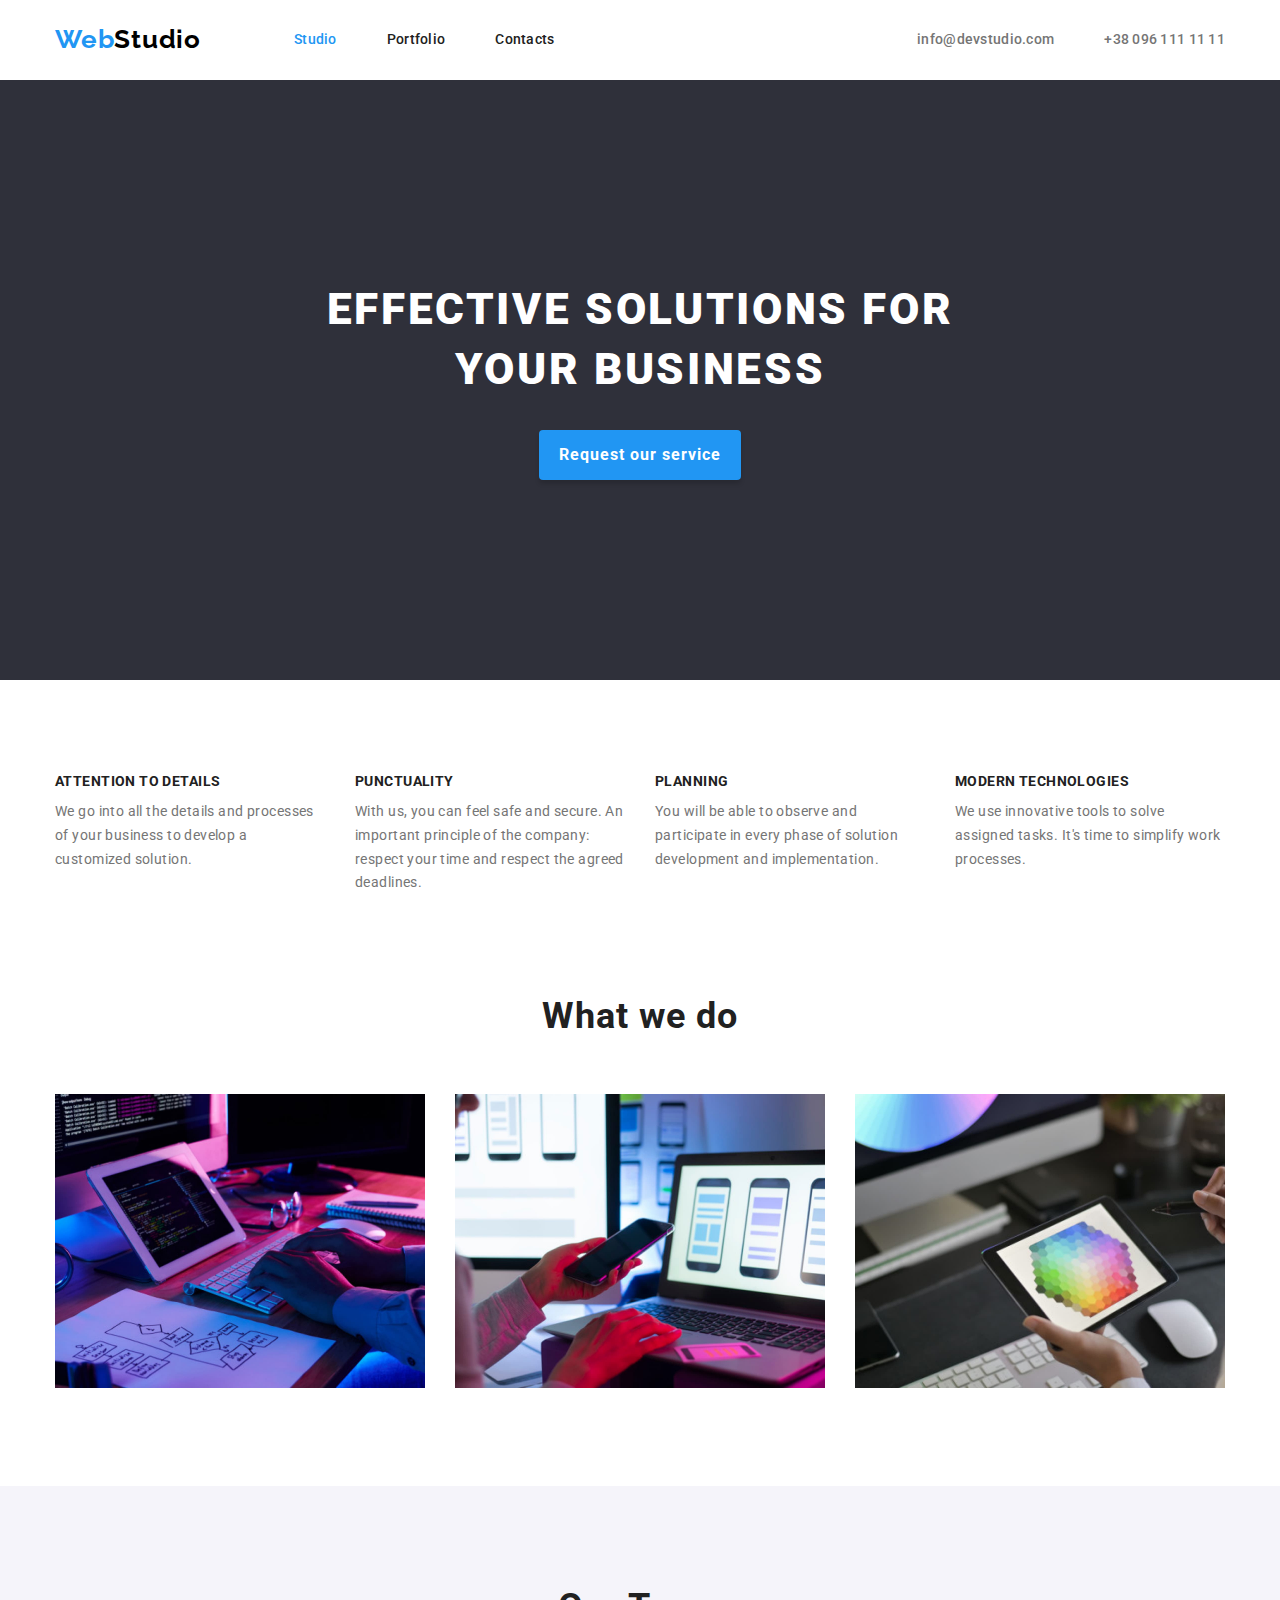
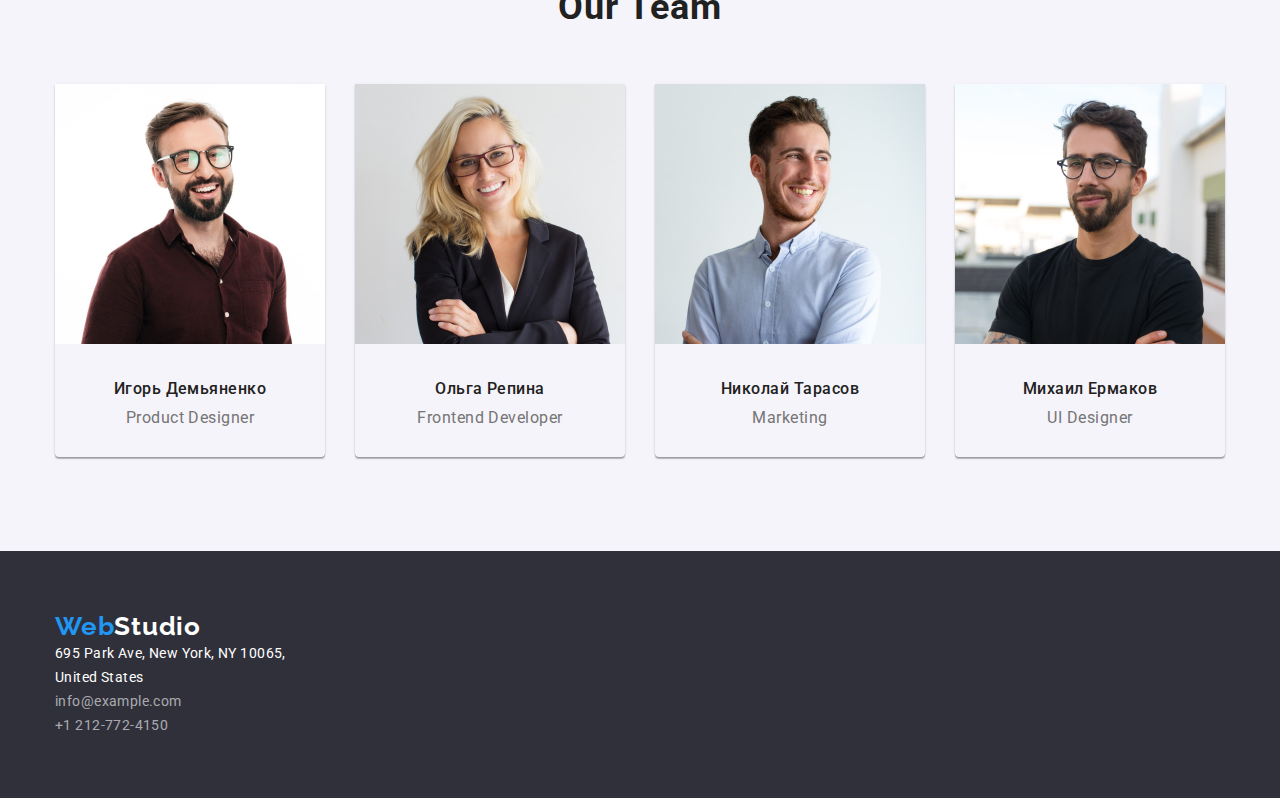
==== commit 793fdec5: "corrections to content were applied" ====
--- a/index.html
+++ b/index.html
@@ -38,12 +38,12 @@
     </header>
     <main>
       <div class="solutions">
-        <section class="solutions-section container">
+        <section class="solutions-section container section">
           <h1 class="solutions-title">EFFECTIVE SOLUTIONS FOR YOUR BUSINESS</h1>
           <button type="button" class="btn-service">Request our service</button>
         </section>
       </div>
-      <section class="items">
+      <section class="items section">
         <div class="container">
           <h2 class="visually-hidden">Items</h2>
           <ul class="items-card list">
@@ -78,7 +78,7 @@
           </ul>
         </div>
       </section>
-      <section class="gadgets">
+      <section class="gadgets section">
         <div class="container">
           <h2 class="heading-style">What we do</h2>
           <ul class="gadgets-list list">
@@ -88,7 +88,7 @@
           </ul>
         </div>
       </section>
-      <section class="team-section">
+      <section class="team-section section">
         <div class="container">
           <h2 class="heading-style">Our Team</h2>
           <ul class="team list">
--- a/css/styles.css
+++ b/css/styles.css
@@ -1,7 +1,7 @@
 :root {
   --primary-background-color: #FFFFFF;
   --secondary-background-color: #2F303A;
-  --portfolio-background-color:#E5E5E5;
+  --portfolio-background-color:#F5F5F5;
   --primary-text-color: #757575;
   --title-text-color: #212121;
   --accent-color: #2196F3;
@@ -9,9 +9,9 @@
   --logo-color: #000000;
   --button-color:#F5F4FA;
   --portfolio-line: #ECECEC;
+  --portfolio-border: #EEEEEE;
   --footer-comments-color: rgba(255, 255, 255, 0.6);
 }
-
 
 
 
@@ -75,7 +75,7 @@
   margin-right: auto;
 }
 
-section {
+.section {
   padding-top: 94px;
   padding-bottom: 94px;
 }
@@ -94,6 +94,7 @@
 img {
   display: block;
 } */
+
 
 
 
@@ -128,7 +129,6 @@
   display: flex;
   align-items: center;
 }
-
 
 .nav-pages {
   display: flex;
@@ -275,19 +275,19 @@
 .team {
   display: flex;
   flex-wrap: wrap;
-  justify-content: space-between;
+  column-gap: 30px;
 }
 
 .person {
-  /* width: 270px; */
+  width: ((100% - 90px) / 4);
   box-shadow: 0px 1px 3px rgba(0, 0, 0, 0.12), 0px 1px 1px rgba(0, 0, 0, 0.14), 0px 2px 1px rgba(0, 0, 0, 0.2);
   border-radius: 0px 0px 4px 4px;
 }
 
 .person-text {
-  /* text-align: center; */
-  padding: 30px 70px;
-  /* width: 270px; */
+  text-align: center;
+  padding-top: 30px;
+  padding-bottom: 30px;
 }
 
 .person-name {
@@ -297,13 +297,11 @@
   line-height: 1.19;
   letter-spacing: 0.03em;
   margin-bottom: 10px;
-  text-align: center;
 }
 
 .person-prof {
   font-size: 16px;
   line-height: 1.19;
-  text-align: center;
   letter-spacing: 0.03em;
 }
 
@@ -314,6 +312,13 @@
 
 
 /* Portfolio main */
+
+.btn-line {
+  display: flex;
+  justify-content: center;
+  column-gap: 8px;
+  margin-bottom: 50px;
+}
 
 .btn-line .list{
   background: var(--button-color);
@@ -346,12 +351,31 @@
   font-size: 18px;
   line-height: 2;
   letter-spacing: 0.06em;
+  margin-bottom: 4px;
 }
 
 .prod-description {
   font-size: 16px;
   line-height: 1.88;
   letter-spacing: 0.03em;
+}
+
+.prod-grid {
+  display: flex;
+  flex-wrap: wrap;
+  column-gap: 30px;
+  row-gap: 30px;
+}
+
+.prod-cards {
+  width: ((100% - 60px) / 3);
+}
+
+.prod-text {
+  border: 1px solid var (--portfolio-border);
+  border-top: none;
+  padding: 20px 24px;
+  background-color: var(--primary-background-color);
 }
 
 
@@ -389,7 +413,6 @@
   color: var(--primary-background-color);
 }
 
-
 /* 
 Raleway weight    700
 Roboto weight 400 500  700 900
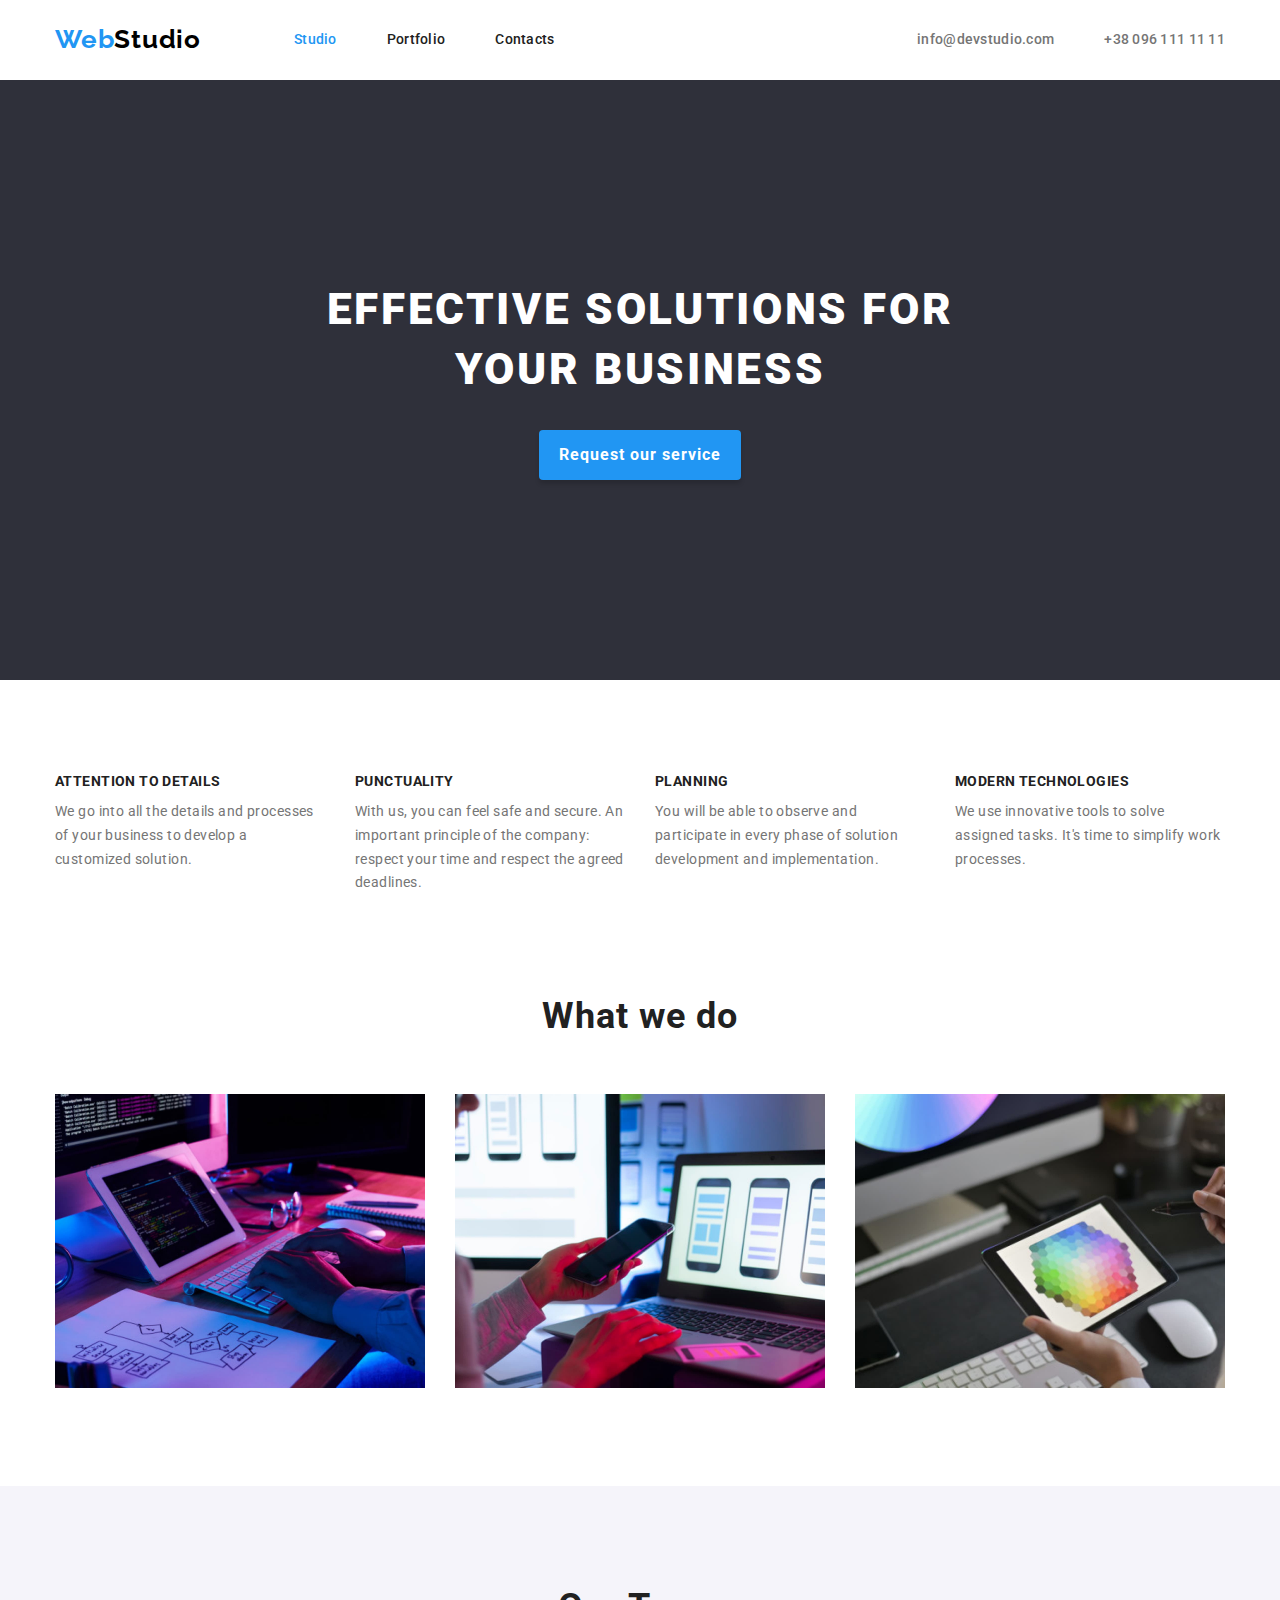
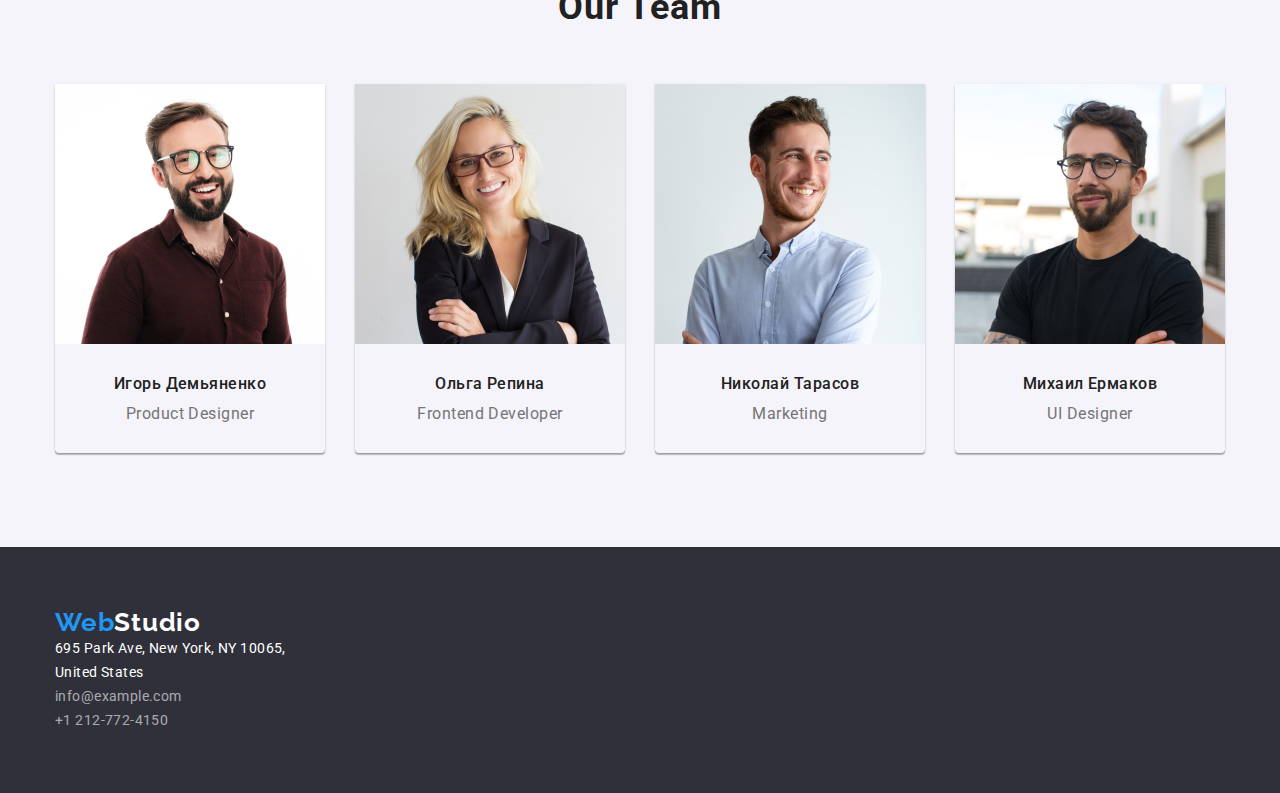
==== commit 05559c56: "updates for main workers cards were applied" ====
--- a/index.html
+++ b/index.html
@@ -93,28 +93,52 @@
           <h2 class="heading-style">Our Team</h2>
           <ul class="team list">
             <li class="person">
-              <img src="./images/proddes.jpg" alt="Product Designer" width="270" height="260" />
+              <img
+                class="person-img"
+                src="./images/proddes.jpg"
+                alt="Product Designer"
+                width="270"
+                height="260"
+              />
               <div class="person-text">
                 <h3 lang="ru" class="person-name">Игорь Демьяненко</h3>
                 <p class="person-prof">Product Designer</p>
               </div>
             </li>
             <li class="person">
-              <img src="./images/frontdev.jpg" alt="Frontend Developer" width="270" height="260" />
+              <img
+                class="person-img"
+                src="./images/frontdev.jpg"
+                alt="Frontend Developer"
+                width="270"
+                height="260"
+              />
               <div class="person-text">
                 <h3 lang="ru" class="person-name">Ольга Репина</h3>
                 <p class="person-prof">Frontend Developer</p>
               </div>
             </li>
             <li class="person">
-              <img src="./images/mark.jpg" alt="Marketing" width="270" height="260" />
+              <img
+                class="person-img"
+                src="./images/mark.jpg"
+                alt="Marketing"
+                width="270"
+                height="260"
+              />
               <div class="person-text">
                 <h3 lang="ru" class="person-name">Николай Тарасов</h3>
                 <p class="person-prof">Marketing</p>
               </div>
             </li>
             <li class="person">
-              <img src="./images/ui.jpg" alt="UI Designer" width="270" height="260" />
+              <img
+                class="person-img"
+                src="./images/ui.jpg"
+                alt="UI Designer"
+                width="270"
+                height="260"
+              />
               <div class="person-text">
                 <h3 lang="ru" class="person-name">Михаил Ермаков</h3>
                 <p class="person-prof">UI Designer</p>
--- a/css/styles.css
+++ b/css/styles.css
@@ -24,7 +24,7 @@
 }
 
 .portfolio-background {
-  background-color: var(--portfolio-background-color);
+  background-color: var(--primary-background-color);
 }
 
 h1,
@@ -305,6 +305,10 @@
   letter-spacing: 0.03em;
 }
 
+.person-img {
+  display:block;
+}
+
 .team-section {
 background-color: var(--button-color);
 }
@@ -372,7 +376,7 @@
 }
 
 .prod-text {
-  border: 1px solid var (--portfolio-border);
+  border: 1px solid var(--portfolio-border);
   border-top: none;
   padding: 20px 24px;
   background-color: var(--primary-background-color);
